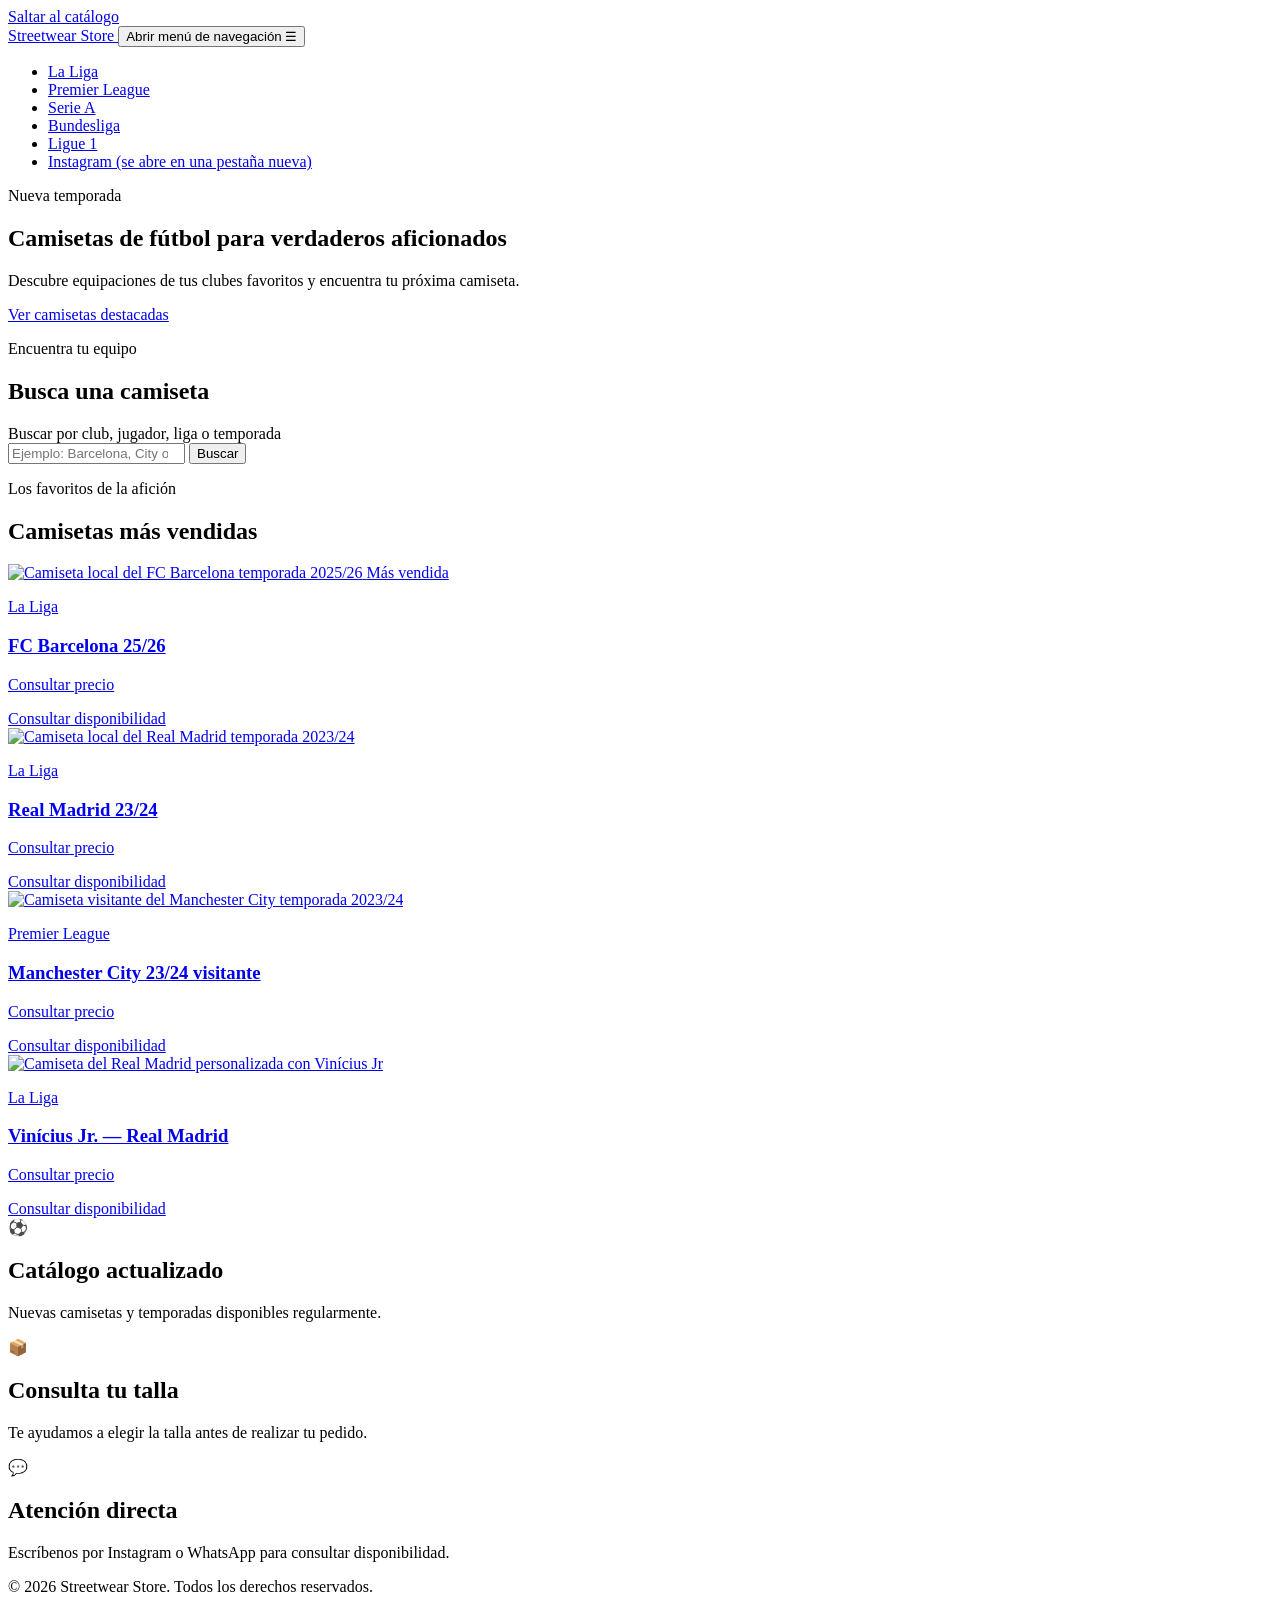
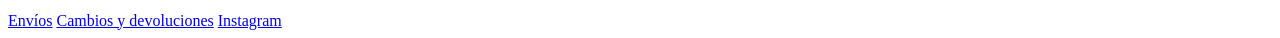
==== index.html @ 3836133b "Update index.html" ====
<!DOCTYPE html>
<html lang="es">
<head>
  <meta charset="UTF-8">
  <meta name="viewport" content="width=device-width, initial-scale=1.0">

  <title>Streetwear Store | Catálogo de camisetas de fútbol</title>
  <meta
    name="description"
    content="Explora camisetas de fútbol de La Liga, Premier League, Serie A, Bundesliga y Ligue 1."
  >

  <link rel="icon" href="favicon.ico" type="image/x-icon">
  <link rel="stylesheet" href="styles.css">
</head>

<body>
  <a class="skip-link" href="#catalogo">Saltar al catálogo</a>

  <header class="site-header">
    <div class="header-content">
      <a class="brand" href="/" aria-label="Streetwear Store, ir al inicio">
        Streetwear Store
      </a>

      <button
        class="menu-toggle"
        type="button"
        aria-expanded="false"
        aria-controls="main-navigation"
      >
        <span class="sr-only">Abrir menú de navegación</span>
        ☰
      </button>

      <nav id="main-navigation" class="main-nav" aria-label="Navegación principal">
        <ul>
          <li><a href="/ligas/laliga.html">La Liga</a></li>
          <li><a href="/ligas/premier.html">Premier League</a></li>
          <li><a href="/ligas/seriea.html">Serie A</a></li>
          <li><a href="/ligas/bundesliga.html">Bundesliga</a></li>
          <li><a href="/ligas/ligue1.html">Ligue 1</a></li>
          <li>
            <a
              href="https://www.instagram.com/streetwear.store01/"
              target="_blank"
              rel="noopener noreferrer"
            >
              Instagram
              <span class="sr-only">(se abre en una pestaña nueva)</span>
            </a>
          </li>
        </ul>
      </nav>
    </div>
  </header>

  <main>
    <section class="hero" aria-labelledby="hero-title">
      <div class="hero-content">
        <p class="eyebrow">Nueva temporada</p>
        <h1 id="hero-title">Camisetas de fútbol para verdaderos aficionados</h1>
        <p>
          Descubre equipaciones de tus clubes favoritos y encuentra tu próxima camiseta.
        </p>
        <a class="button button-primary" href="#catalogo">
          Ver camisetas destacadas
        </a>
      </div>
    </section>

    <section id="busqueda" class="search-section" aria-labelledby="search-title">
      <div class="section-heading">
        <p class="eyebrow">Encuentra tu equipo</p>
        <h2 id="search-title">Busca una camiseta</h2>
      </div>

      <form id="searchForm" class="search-form" role="search">
        <label for="searchBox">Buscar por club, jugador, liga o temporada</label>

        <div class="search-controls">
          <input
            type="search"
            id="searchBox"
            name="q"
            placeholder="Ejemplo: Barcelona, City o Vinícius"
            autocomplete="off"
          >
          <button class="button button-primary" type="submit">Buscar</button>
        </div>
      </form>

      <p id="searchStatus" class="search-status" aria-live="polite"></p>
    </section>

    <section id="catalogo" class="products-section" aria-labelledby="products-title">
      <div class="section-heading">
        <p class="eyebrow">Los favoritos de la afición</p>
        <h2 id="products-title">Camisetas más vendidas</h2>
      </div>

      <div id="productsGrid" class="camisetas-container">
        <article
          class="camiseta"
          data-name="fc barcelona barça 25 26 local laliga"
        >
          <a
            class="product-link"
            href="/camisetas/laliga/barcelona/"
            aria-label="Ver camiseta FC Barcelona 25/26"
          >
            <div class="product-image-wrapper">
              <img
                src="/camisetas/laliga/barcelona/barca.png"
                alt="Camiseta local del FC Barcelona temporada 2025/26"
                width="600"
                height="600"
                loading="eager"
              >
              <span class="badge">Más vendida</span>
            </div>

            <div class="product-info">
              <p class="product-league">La Liga</p>
              <h3>FC Barcelona 25/26</h3>
              <p class="product-price">Consultar precio</p>
            </div>
          </a>

          <a
            class="product-action"
            href="https://wa.me/XXXXXXXXXXX?text=Hola,%20me%20interesa%20la%20camiseta%20del%20FC%20Barcelona%2025%2F26."
            target="_blank"
            rel="noopener noreferrer"
          >
            Consultar disponibilidad
          </a>
        </article>

        <article
          class="camiseta"
          data-name="real madrid rma 23 24 local laliga"
        >
          <a
            class="product-link"
            href="/camisetas/laliga/madrid/"
            aria-label="Ver camiseta Real Madrid 23/24"
          >
            <div class="product-image-wrapper">
              <img
                src="/camisetas/laliga/madrid/rma2324.png"
                alt="Camiseta local del Real Madrid temporada 2023/24"
                width="600"
                height="600"
                loading="lazy"
              >
            </div>

            <div class="product-info">
              <p class="product-league">La Liga</p>
              <h3>Real Madrid 23/24</h3>
              <p class="product-price">Consultar precio</p>
            </div>
          </a>

          <a
            class="product-action"
            href="https://wa.me/XXXXXXXXXXX?text=Hola,%20me%20interesa%20la%20camiseta%20del%20Real%20Madrid%2023%2F24."
            target="_blank"
            rel="noopener noreferrer"
          >
            Consultar disponibilidad
          </a>
        </article>

        <article
          class="camiseta"
          data-name="manchester city man city 23 24 visitante premier league"
        >
          <a
            class="product-link"
            href="/camisetas/premier/city/"
            aria-label="Ver camiseta visitante Manchester City 23/24"
          >
            <div class="product-image-wrapper">
              <img
                src="/camisetas/premier/city/mancity_2024_3.png"
                alt="Camiseta visitante del Manchester City temporada 2023/24"
                width="600"
                height="600"
                loading="lazy"
              >
            </div>

            <div class="product-info">
              <p class="product-league">Premier League</p>
              <h3>Manchester City 23/24 visitante</h3>
              <p class="product-price">Consultar precio</p>
            </div>
          </a>

          <a
            class="product-action"
            href="https://wa.me/XXXXXXXXXXX?text=Hola,%20me%20interesa%20la%20camiseta%20visitante%20del%20Manchester%20City%2023%2F24."
            target="_blank"
            rel="noopener noreferrer"
          >
            Consultar disponibilidad
          </a>
        </article>

        <article
          class="camiseta"
          data-name="vinícius vinicius junior real madrid laliga"
        >
          <a
            class="product-link"
            href="/camisetas/laliga/madrid/vinicius-jr.html"
            aria-label="Ver camiseta Vinícius Jr del Real Madrid"
          >
            <div class="product-image-wrapper">
              <img
                src="/camisetas/laliga/madrid/viniciusr.png"
                alt="Camiseta del Real Madrid personalizada con Vinícius Jr"
                width="600"
                height="600"
                loading="lazy"
              >
            </div>

            <div class="product-info">
              <p class="product-league">La Liga</p>
              <h3>Vinícius Jr. — Real Madrid</h3>
              <p class="product-price">Consultar precio</p>
            </div>
          </a>

          <a
            class="product-action"
            href="https://wa.me/XXXXXXXXXXX?text=Hola,%20me%20interesa%20la%20camiseta%20de%20Vinícius%20Jr.%20del%20Real%20Madrid."
            target="_blank"
            rel="noopener noreferrer"
          >
            Consultar disponibilidad
          </a>
        </article>
      </div>

      <p id="noResults" class="no-results" hidden>
        No encontramos camisetas con esa búsqueda. Prueba con otro equipo, jugador o liga.
      </p>
    </section>

    <section class="benefits" aria-label="Ventajas de comprar en Streetwear Store">
      <div class="benefit">
        <span aria-hidden="true">⚽</span>
        <h2>Catálogo actualizado</h2>
        <p>Nuevas camisetas y temporadas disponibles regularmente.</p>
      </div>

      <div class="benefit">
        <span aria-hidden="true">📦</span>
        <h2>Consulta tu talla</h2>
        <p>Te ayudamos a elegir la talla antes de realizar tu pedido.</p>
      </div>

      <div class="benefit">
        <span aria-hidden="true">💬</span>
        <h2>Atención directa</h2>
        <p>Escríbenos por Instagram o WhatsApp para consultar disponibilidad.</p>
      </div>
    </section>
  </main>

  <footer class="site-footer">
    <p>© <span id="currentYear"></span> Streetwear Store. Todos los derechos reservados.</p>

    <div class="footer-links">
      <a href="/politica-envios.html">Envíos</a>
      <a href="/cambios-devoluciones.html">Cambios y devoluciones</a>
      <a
        href="https://www.instagram.com/streetwear.store01/"
        target="_blank"
        rel="noopener noreferrer"
      >
        Instagram
      </a>
    </div>
  </footer>

  <script>
    const searchForm = document.getElementById("searchForm");
    const searchBox = document.getElementById("searchBox");
    const products = [...document.querySelectorAll(".camiseta")];
    const noResults = document.getElementById("noResults");
    const searchStatus = document.getElementById("searchStatus");
    const menuToggle = document.querySelector(".menu-toggle");
    const mainNav = document.getElementById("main-navigation");

    function normalizarTexto(texto) {
      return texto
        .toLowerCase()
        .normalize("NFD")
        .replace(/[\u0300-\u036f]/g, "")
        .trim();
    }

    function filtrarCamisetas() {
      const filtro = normalizarTexto(searchBox.value);
      let visibles = 0;

      products.forEach((producto) => {
        const nombre = normalizarTexto(producto.dataset.name);
        const coincide = nombre.includes(filtro);

        producto.hidden = !coincide;

        if (coincide) {
          visibles += 1;
        }
      });

      noResults.hidden = visibles !== 0;

      if (!filtro) {
        searchStatus.textContent = "";
      } else {
        searchStatus.textContent =
          visibles === 1
            ? "Se ha encontrado 1 camiseta."
            : `Se han encontrado ${visibles} camisetas.`;
      }
    }

    searchForm.addEventListener("submit", (event) => {
      event.preventDefault();
      filtrarCamisetas();
    });

    searchBox.addEventListener("input", filtrarCamisetas);

    menuToggle.addEventListener("click", () => {
      const isExpanded = menuToggle.getAttribute("aria-expanded") === "true";

      menuToggle.setAttribute("aria-expanded", String(!isExpanded));
      mainNav.classList.toggle("is-open");
    });

    document.getElementById("currentYear").textContent = new Date().getFullYear();
  </script>
</body>
</html>
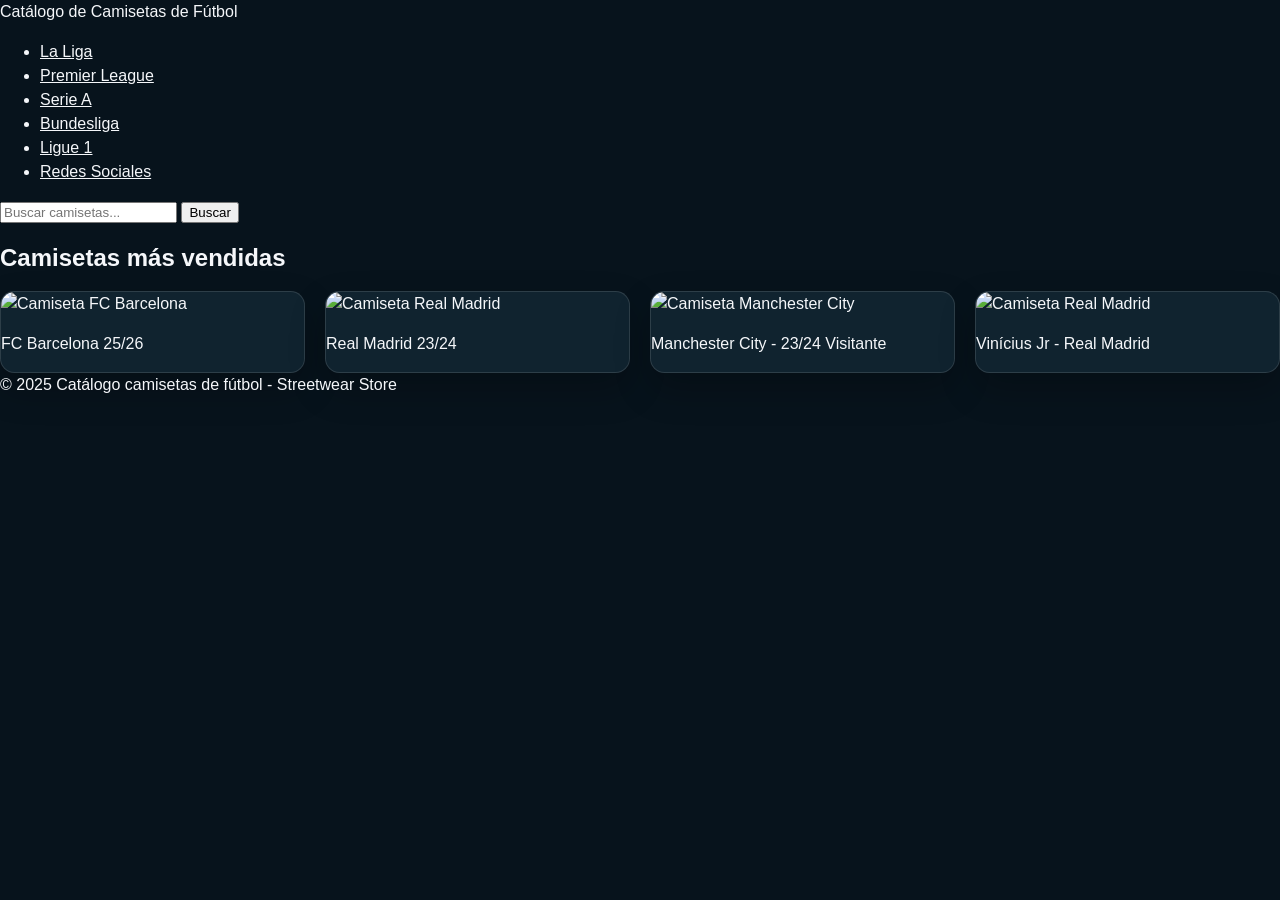
==== commit e59dbd0d: "Update index.html" ====
--- a/index.html
+++ b/index.html
@@ -2,351 +2,85 @@
 <html lang="es">
 <head>
   <meta charset="UTF-8">
-  <meta name="viewport" content="width=device-width, initial-scale=1.0">
+  <title>Catálogo de Camisetas de Fútbol</title>
+  <link rel="icon" href="favicon.ico" type="image/x-icon">
 
-  <title>Streetwear Store | Catálogo de camisetas de fútbol</title>
-  <meta
-    name="description"
-    content="Explora camisetas de fútbol de La Liga, Premier League, Serie A, Bundesliga y Ligue 1."
-  >
-
-  <link rel="icon" href="favicon.ico" type="image/x-icon">
+  <!-- Enlace al CSS externo -->
   <link rel="stylesheet" href="styles.css">
 </head>
 
 <body>
-  <a class="skip-link" href="#catalogo">Saltar al catálogo</a>
+  <header>Catálogo de Camisetas de Fútbol</header>
 
-  <header class="site-header">
-    <div class="header-content">
-      <a class="brand" href="/" aria-label="Streetwear Store, ir al inicio">
-        Streetwear Store
-      </a>
+  <nav>
+    <ul>
+      <li><a href="/ligas/laliga.html">La Liga</a></li>
+      <li><a href="premier.html">Premier League</a></li>
+      <li><a href="seriea.html">Serie A</a></li>
+      <li><a href="bundesliga.html">Bundesliga</a></li>
+      <li><a href="ligue1.html">Ligue 1</a></li>
+      <li><a href="https://www.instagram.com/streetwear.store01/">Redes Sociales</a></li>
+    </ul>
+  </nav>
 
-      <button
-        class="menu-toggle"
-        type="button"
-        aria-expanded="false"
-        aria-controls="main-navigation"
-      >
-        <span class="sr-only">Abrir menú de navegación</span>
-        ☰
-      </button>
+  <section id="busqueda">
+    <input type="text" id="searchBox" placeholder="Buscar camisetas...">
+    <button id="searchBtn" onclick="buscarCamisetas()">Buscar</button>
+  </section>
 
-      <nav id="main-navigation" class="main-nav" aria-label="Navegación principal">
-        <ul>
-          <li><a href="/ligas/laliga.html">La Liga</a></li>
-          <li><a href="/ligas/premier.html">Premier League</a></li>
-          <li><a href="/ligas/seriea.html">Serie A</a></li>
-          <li><a href="/ligas/bundesliga.html">Bundesliga</a></li>
-          <li><a href="/ligas/ligue1.html">Ligue 1</a></li>
-          <li>
-            <a
-              href="https://www.instagram.com/streetwear.store01/"
-              target="_blank"
-              rel="noopener noreferrer"
-            >
-              Instagram
-              <span class="sr-only">(se abre en una pestaña nueva)</span>
-            </a>
-          </li>
-        </ul>
-      </nav>
-    </div>
-  </header>
+  <section id="topCamisetas">
+    <h2>Camisetas más vendidas</h2>
 
-  <main>
-    <section class="hero" aria-labelledby="hero-title">
-      <div class="hero-content">
-        <p class="eyebrow">Nueva temporada</p>
-        <h1 id="hero-title">Camisetas de fútbol para verdaderos aficionados</h1>
-        <p>
-          Descubre equipaciones de tus clubes favoritos y encuentra tu próxima camiseta.
-        </p>
-        <a class="button button-primary" href="#catalogo">
-          Ver camisetas destacadas
-        </a>
-      </div>
-    </section>
-
-    <section id="busqueda" class="search-section" aria-labelledby="search-title">
-      <div class="section-heading">
-        <p class="eyebrow">Encuentra tu equipo</p>
-        <h2 id="search-title">Busca una camiseta</h2>
+    <div class="camisetas-container">
+      <div class="camiseta">
+        <img id="cam1" src="/camisetas/laliga/barcelona/barca.png" alt="Camiseta FC Barcelona">
+        <p>FC Barcelona 25/26</p>
       </div>
 
-      <form id="searchForm" class="search-form" role="search">
-        <label for="searchBox">Buscar por club, jugador, liga o temporada</label>
-
-        <div class="search-controls">
-          <input
-            type="search"
-            id="searchBox"
-            name="q"
-            placeholder="Ejemplo: Barcelona, City o Vinícius"
-            autocomplete="off"
-          >
-          <button class="button button-primary" type="submit">Buscar</button>
-        </div>
-      </form>
-
-      <p id="searchStatus" class="search-status" aria-live="polite"></p>
-    </section>
-
-    <section id="catalogo" class="products-section" aria-labelledby="products-title">
-      <div class="section-heading">
-        <p class="eyebrow">Los favoritos de la afición</p>
-        <h2 id="products-title">Camisetas más vendidas</h2>
+      <div class="camiseta">
+        <img id="cam2" src="/camisetas/laliga/madrid/rma2324.png" alt="Camiseta Real Madrid">
+        <p>Real Madrid 23/24</p>
       </div>
 
-      <div id="productsGrid" class="camisetas-container">
-        <article
-          class="camiseta"
-          data-name="fc barcelona barça 25 26 local laliga"
-        >
-          <a
-            class="product-link"
-            href="/camisetas/laliga/barcelona/"
-            aria-label="Ver camiseta FC Barcelona 25/26"
-          >
-            <div class="product-image-wrapper">
-              <img
-                src="/camisetas/laliga/barcelona/barca.png"
-                alt="Camiseta local del FC Barcelona temporada 2025/26"
-                width="600"
-                height="600"
-                loading="eager"
-              >
-              <span class="badge">Más vendida</span>
-            </div>
-
-            <div class="product-info">
-              <p class="product-league">La Liga</p>
-              <h3>FC Barcelona 25/26</h3>
-              <p class="product-price">Consultar precio</p>
-            </div>
-          </a>
-
-          <a
-            class="product-action"
-            href="https://wa.me/XXXXXXXXXXX?text=Hola,%20me%20interesa%20la%20camiseta%20del%20FC%20Barcelona%2025%2F26."
-            target="_blank"
-            rel="noopener noreferrer"
-          >
-            Consultar disponibilidad
-          </a>
-        </article>
-
-        <article
-          class="camiseta"
-          data-name="real madrid rma 23 24 local laliga"
-        >
-          <a
-            class="product-link"
-            href="/camisetas/laliga/madrid/"
-            aria-label="Ver camiseta Real Madrid 23/24"
-          >
-            <div class="product-image-wrapper">
-              <img
-                src="/camisetas/laliga/madrid/rma2324.png"
-                alt="Camiseta local del Real Madrid temporada 2023/24"
-                width="600"
-                height="600"
-                loading="lazy"
-              >
-            </div>
-
-            <div class="product-info">
-              <p class="product-league">La Liga</p>
-              <h3>Real Madrid 23/24</h3>
-              <p class="product-price">Consultar precio</p>
-            </div>
-          </a>
-
-          <a
-            class="product-action"
-            href="https://wa.me/XXXXXXXXXXX?text=Hola,%20me%20interesa%20la%20camiseta%20del%20Real%20Madrid%2023%2F24."
-            target="_blank"
-            rel="noopener noreferrer"
-          >
-            Consultar disponibilidad
-          </a>
-        </article>
-
-        <article
-          class="camiseta"
-          data-name="manchester city man city 23 24 visitante premier league"
-        >
-          <a
-            class="product-link"
-            href="/camisetas/premier/city/"
-            aria-label="Ver camiseta visitante Manchester City 23/24"
-          >
-            <div class="product-image-wrapper">
-              <img
-                src="/camisetas/premier/city/mancity_2024_3.png"
-                alt="Camiseta visitante del Manchester City temporada 2023/24"
-                width="600"
-                height="600"
-                loading="lazy"
-              >
-            </div>
-
-            <div class="product-info">
-              <p class="product-league">Premier League</p>
-              <h3>Manchester City 23/24 visitante</h3>
-              <p class="product-price">Consultar precio</p>
-            </div>
-          </a>
-
-          <a
-            class="product-action"
-            href="https://wa.me/XXXXXXXXXXX?text=Hola,%20me%20interesa%20la%20camiseta%20visitante%20del%20Manchester%20City%2023%2F24."
-            target="_blank"
-            rel="noopener noreferrer"
-          >
-            Consultar disponibilidad
-          </a>
-        </article>
-
-        <article
-          class="camiseta"
-          data-name="vinícius vinicius junior real madrid laliga"
-        >
-          <a
-            class="product-link"
-            href="/camisetas/laliga/madrid/vinicius-jr.html"
-            aria-label="Ver camiseta Vinícius Jr del Real Madrid"
-          >
-            <div class="product-image-wrapper">
-              <img
-                src="/camisetas/laliga/madrid/viniciusr.png"
-                alt="Camiseta del Real Madrid personalizada con Vinícius Jr"
-                width="600"
-                height="600"
-                loading="lazy"
-              >
-            </div>
-
-            <div class="product-info">
-              <p class="product-league">La Liga</p>
-              <h3>Vinícius Jr. — Real Madrid</h3>
-              <p class="product-price">Consultar precio</p>
-            </div>
-          </a>
-
-          <a
-            class="product-action"
-            href="https://wa.me/XXXXXXXXXXX?text=Hola,%20me%20interesa%20la%20camiseta%20de%20Vinícius%20Jr.%20del%20Real%20Madrid."
-            target="_blank"
-            rel="noopener noreferrer"
-          >
-            Consultar disponibilidad
-          </a>
-        </article>
+      <div class="camiseta">
+        <img id="cam3" src="/camisetas/premier/city/mancity_2024_3.png" alt="Camiseta Manchester City">
+        <p>Manchester City - 23/24 Visitante</p>
       </div>
 
-      <p id="noResults" class="no-results" hidden>
-        No encontramos camisetas con esa búsqueda. Prueba con otro equipo, jugador o liga.
-      </p>
-    </section>
+      <div class="camiseta">
+        <img id="cam4" src="camiseta4.jpg" alt="Camiseta Real Madrid">
+        <p>Vinícius Jr - Real Madrid</p>
+      </div>
+    </div>
+  </section>
 
-    <section class="benefits" aria-label="Ventajas de comprar en Streetwear Store">
-      <div class="benefit">
-        <span aria-hidden="true">⚽</span>
-        <h2>Catálogo actualizado</h2>
-        <p>Nuevas camisetas y temporadas disponibles regularmente.</p>
-      </div>
-
-      <div class="benefit">
-        <span aria-hidden="true">📦</span>
-        <h2>Consulta tu talla</h2>
-        <p>Te ayudamos a elegir la talla antes de realizar tu pedido.</p>
-      </div>
-
-      <div class="benefit">
-        <span aria-hidden="true">💬</span>
-        <h2>Atención directa</h2>
-        <p>Escríbenos por Instagram o WhatsApp para consultar disponibilidad.</p>
-      </div>
-    </section>
-  </main>
-
-  <footer class="site-footer">
-    <p>© <span id="currentYear"></span> Streetwear Store. Todos los derechos reservados.</p>
-
-    <div class="footer-links">
-      <a href="/politica-envios.html">Envíos</a>
-      <a href="/cambios-devoluciones.html">Cambios y devoluciones</a>
-      <a
-        href="https://www.instagram.com/streetwear.store01/"
-        target="_blank"
-        rel="noopener noreferrer"
-      >
-        Instagram
-      </a>
-    </div>
-  </footer>
+  <footer>© 2025 Catálogo camisetas de fútbol - Streetwear Store</footer>
 
   <script>
-    const searchForm = document.getElementById("searchForm");
-    const searchBox = document.getElementById("searchBox");
-    const products = [...document.querySelectorAll(".camiseta")];
-    const noResults = document.getElementById("noResults");
-    const searchStatus = document.getElementById("searchStatus");
-    const menuToggle = document.querySelector(".menu-toggle");
-    const mainNav = document.getElementById("main-navigation");
+    function buscarCamisetas() {
+      let filtro = document.getElementById('searchBox').value.toLowerCase();
+      let camisetas = document.querySelectorAll('.camiseta');
 
-    function normalizarTexto(texto) {
-      return texto
-        .toLowerCase()
-        .normalize("NFD")
-        .replace(/[\u0300-\u036f]/g, "")
-        .trim();
+      camisetas.forEach(function(c) {
+        let nombre = c.querySelector('p').innerText.toLowerCase();
+
+        if (nombre.includes(filtro)) {
+          c.style.display = 'inline-block';
+        } else {
+          c.style.display = 'none';
+        }
+      });
     }
 
-    function filtrarCamisetas() {
-      const filtro = normalizarTexto(searchBox.value);
-      let visibles = 0;
-
-      products.forEach((producto) => {
-        const nombre = normalizarTexto(producto.dataset.name);
-        const coincide = nombre.includes(filtro);
-
-        producto.hidden = !coincide;
-
-        if (coincide) {
-          visibles += 1;
-        }
+    document.querySelectorAll('.camiseta img').forEach(function(img) {
+      img.addEventListener('mouseover', function() {
+        img.style.filter = 'drop-shadow(0 0 20px #00e6e6)';
       });
 
-      noResults.hidden = visibles !== 0;
-
-      if (!filtro) {
-        searchStatus.textContent = "";
-      } else {
-        searchStatus.textContent =
-          visibles === 1
-            ? "Se ha encontrado 1 camiseta."
-            : `Se han encontrado ${visibles} camisetas.`;
-      }
-    }
-
-    searchForm.addEventListener("submit", (event) => {
-      event.preventDefault();
-      filtrarCamisetas();
+      img.addEventListener('mouseout', function() {
+        img.style.filter = 'none';
+      });
     });
-
-    searchBox.addEventListener("input", filtrarCamisetas);
-
-    menuToggle.addEventListener("click", () => {
-      const isExpanded = menuToggle.getAttribute("aria-expanded") === "true";
-
-      menuToggle.setAttribute("aria-expanded", String(!isExpanded));
-      mainNav.classList.toggle("is-open");
-    });
-
-    document.getElementById("currentYear").textContent = new Date().getFullYear();
   </script>
 </body>
 </html>
--- a/styles.css
+++ b/styles.css
@@ -0,0 +1,424 @@
+:root {
+  --background: #07131c;
+  --surface: #10232f;
+  --surface-light: #163242;
+  --text: #f5f7fa;
+  --muted: #b8c5cc;
+  --primary: #00d4d4;
+  --primary-dark: #00a8a8;
+  --border: rgba(255, 255, 255, 0.12);
+  --shadow: 0 16px 36px rgba(0, 0, 0, 0.24);
+}
+
+* {
+  box-sizing: border-box;
+}
+
+html {
+  scroll-behavior: smooth;
+}
+
+body {
+  margin: 0;
+  background: var(--background);
+  color: var(--text);
+  font-family: Arial, Helvetica, sans-serif;
+  line-height: 1.5;
+}
+
+a {
+  color: inherit;
+}
+
+img {
+  display: block;
+  max-width: 100%;
+}
+
+.skip-link,
+.sr-only {
+  position: absolute;
+}
+
+.skip-link {
+  top: -50px;
+  left: 1rem;
+  z-index: 10;
+  padding: 0.75rem 1rem;
+  color: #00191c;
+  background: var(--primary);
+  border-radius: 0.5rem;
+}
+
+.skip-link:focus {
+  top: 1rem;
+}
+
+.sr-only {
+  width: 1px;
+  height: 1px;
+  overflow: hidden;
+  clip: rect(0, 0, 0, 0);
+  white-space: nowrap;
+}
+
+.site-header {
+  position: sticky;
+  top: 0;
+  z-index: 20;
+  background: rgba(7, 19, 28, 0.94);
+  border-bottom: 1px solid var(--border);
+  backdrop-filter: blur(12px);
+}
+
+.header-content,
+.hero-content,
+.search-section,
+.products-section,
+.benefits,
+.site-footer {
+  width: min(1120px, calc(100% - 2rem));
+  margin-inline: auto;
+}
+
+.header-content {
+  display: flex;
+  align-items: center;
+  justify-content: space-between;
+  min-height: 4.5rem;
+  gap: 1rem;
+}
+
+.brand {
+  color: var(--primary);
+  font-size: 1.2rem;
+  font-weight: 800;
+  text-decoration: none;
+}
+
+.main-nav ul {
+  display: flex;
+  gap: 1rem;
+  padding: 0;
+  margin: 0;
+  list-style: none;
+}
+
+.main-nav a {
+  color: var(--muted);
+  font-size: 0.95rem;
+  font-weight: 700;
+  text-decoration: none;
+}
+
+.main-nav a:hover,
+.main-nav a:focus-visible {
+  color: var(--primary);
+}
+
+.menu-toggle {
+  display: none;
+  padding: 0.5rem 0.7rem;
+  color: var(--text);
+  background: transparent;
+  border: 1px solid var(--border);
+  border-radius: 0.5rem;
+  cursor: pointer;
+}
+
+.hero {
+  padding: 7rem 0;
+  background:
+    linear-gradient(90deg, rgba(7, 19, 28, 0.94), rgba(7, 19, 28, 0.46)),
+    url("/camisetas/laliga/barcelona/barca.png") center / cover;
+}
+
+.hero-content {
+  max-width: 650px;
+}
+
+.eyebrow {
+  margin: 0 0 0.5rem;
+  color: var(--primary);
+  font-size: 0.85rem;
+  font-weight: 800;
+  letter-spacing: 0.08em;
+  text-transform: uppercase;
+}
+
+h1,
+h2,
+h3 {
+  line-height: 1.15;
+}
+
+h1 {
+  max-width: 680px;
+  margin: 0;
+  font-size: clamp(2.2rem, 6vw, 4.6rem);
+}
+
+.hero p:not(.eyebrow) {
+  max-width: 560px;
+  color: var(--muted);
+  font-size: 1.1rem;
+}
+
+.button,
+.product-action {
+  display: inline-flex;
+  align-items: center;
+  justify-content: center;
+  min-height: 2.8rem;
+  padding: 0.75rem 1rem;
+  font-weight: 800;
+  text-decoration: none;
+  border-radius: 0.6rem;
+  transition: transform 0.2s ease, background 0.2s ease;
+}
+
+.button:hover,
+.product-action:hover {
+  transform: translateY(-2px);
+}
+
+.button-primary,
+.product-action {
+  color: #00292c;
+  background: var(--primary);
+  border: 0;
+  cursor: pointer;
+}
+
+.button-primary:hover,
+.product-action:hover {
+  background: var(--primary-dark);
+}
+
+.search-section,
+.products-section {
+  padding-block: 4.5rem;
+}
+
+.section-heading {
+  margin-bottom: 1.5rem;
+}
+
+.section-heading h2 {
+  margin: 0;
+  font-size: clamp(1.8rem, 4vw, 2.6rem);
+}
+
+.search-form label {
+  display: block;
+  margin-bottom: 0.5rem;
+  font-weight: 700;
+}
+
+.search-controls {
+  display: flex;
+  gap: 0.75rem;
+}
+
+.search-controls input {
+  flex: 1;
+  min-width: 0;
+  min-height: 2.8rem;
+  padding: 0.75rem 1rem;
+  color: var(--text);
+  background: var(--surface);
+  border: 1px solid var(--border);
+  border-radius: 0.6rem;
+}
+
+.search-controls input:focus {
+  outline: 3px solid rgba(0, 212, 212, 0.32);
+  border-color: var(--primary);
+}
+
+.search-status,
+.no-results {
+  color: var(--muted);
+}
+
+.camisetas-container {
+  display: grid;
+  grid-template-columns: repeat(4, minmax(0, 1fr));
+  gap: 1.25rem;
+}
+
+.camiseta {
+  display: flex;
+  flex-direction: column;
+  overflow: hidden;
+  background: var(--surface);
+  border: 1px solid var(--border);
+  border-radius: 0.9rem;
+  box-shadow: var(--shadow);
+  transition: transform 0.2s ease, border-color 0.2s ease;
+}
+
+.camiseta:hover {
+  transform: translateY(-6px);
+  border-color: rgba(0, 212, 212, 0.65);
+}
+
+.product-link {
+  flex: 1;
+  color: inherit;
+  text-decoration: none;
+}
+
+.product-image-wrapper {
+  position: relative;
+  aspect-ratio: 1 / 1;
+  overflow: hidden;
+  background: #fff;
+}
+
+.product-image-wrapper img {
+  width: 100%;
+  height: 100%;
+  object-fit: contain;
+  transition: transform 0.25s ease;
+}
+
+.camiseta:hover img {
+  transform: scale(1.05);
+}
+
+.badge {
+  position: absolute;
+  top: 0.75rem;
+  left: 0.75rem;
+  padding: 0.3rem 0.55rem;
+  color: #00292c;
+  background: var(--primary);
+  border-radius: 999px;
+  font-size: 0.72rem;
+  font-weight: 800;
+}
+
+.product-info {
+  padding: 1rem;
+}
+
+.product-league,
+.product-price {
+  margin: 0;
+  color: var(--muted);
+  font-size: 0.88rem;
+}
+
+.product-info h3 {
+  margin: 0.35rem 0 0.7rem;
+  font-size: 1.05rem;
+}
+
+.product-action {
+  margin: 0 1rem 1rem;
+  text-align: center;
+}
+
+.benefits {
+  display: grid;
+  grid-template-columns: repeat(3, 1fr);
+  gap: 1rem;
+  padding-bottom: 4.5rem;
+}
+
+.benefit {
+  padding: 1.5rem;
+  background: var(--surface);
+  border: 1px solid var(--border);
+  border-radius: 0.9rem;
+}
+
+.benefit span {
+  font-size: 1.7rem;
+}
+
+.benefit h2 {
+  margin-bottom: 0.5rem;
+  font-size: 1.15rem;
+}
+
+.benefit p {
+  margin: 0;
+  color: var(--muted);
+}
+
+.site-footer {
+  display: flex;
+  justify-content: space-between;
+  gap: 1rem;
+  padding-block: 2rem;
+  color: var(--muted);
+  border-top: 1px solid var(--border);
+}
+
+.site-footer p {
+  margin: 0;
+}
+
+.footer-links {
+  display: flex;
+  flex-wrap: wrap;
+  gap: 1rem;
+}
+
+.footer-links a {
+  color: var(--muted);
+}
+
+@media (max-width: 820px) {
+  .menu-toggle {
+    display: block;
+  }
+
+  .main-nav {
+    display: none;
+    position: absolute;
+    top: 4.5rem;
+    right: 1rem;
+    left: 1rem;
+    padding: 1rem;
+    background: var(--surface);
+    border: 1px solid var(--border);
+    border-radius: 0.75rem;
+  }
+
+  .main-nav.is-open {
+    display: block;
+  }
+
+  .main-nav ul {
+    flex-direction: column;
+  }
+
+  .camisetas-container {
+    grid-template-columns: repeat(2, minmax(0, 1fr));
+  }
+
+  .benefits {
+    grid-template-columns: 1fr;
+  }
+}
+
+@media (max-width: 540px) {
+  .hero {
+    padding-block: 5rem;
+  }
+
+  .search-controls {
+    flex-direction: column;
+  }
+
+  .camisetas-container {
+    grid-template-columns: 1fr;
+  }
+
+  .site-footer {
+    flex-direction: column;
+  }
+}
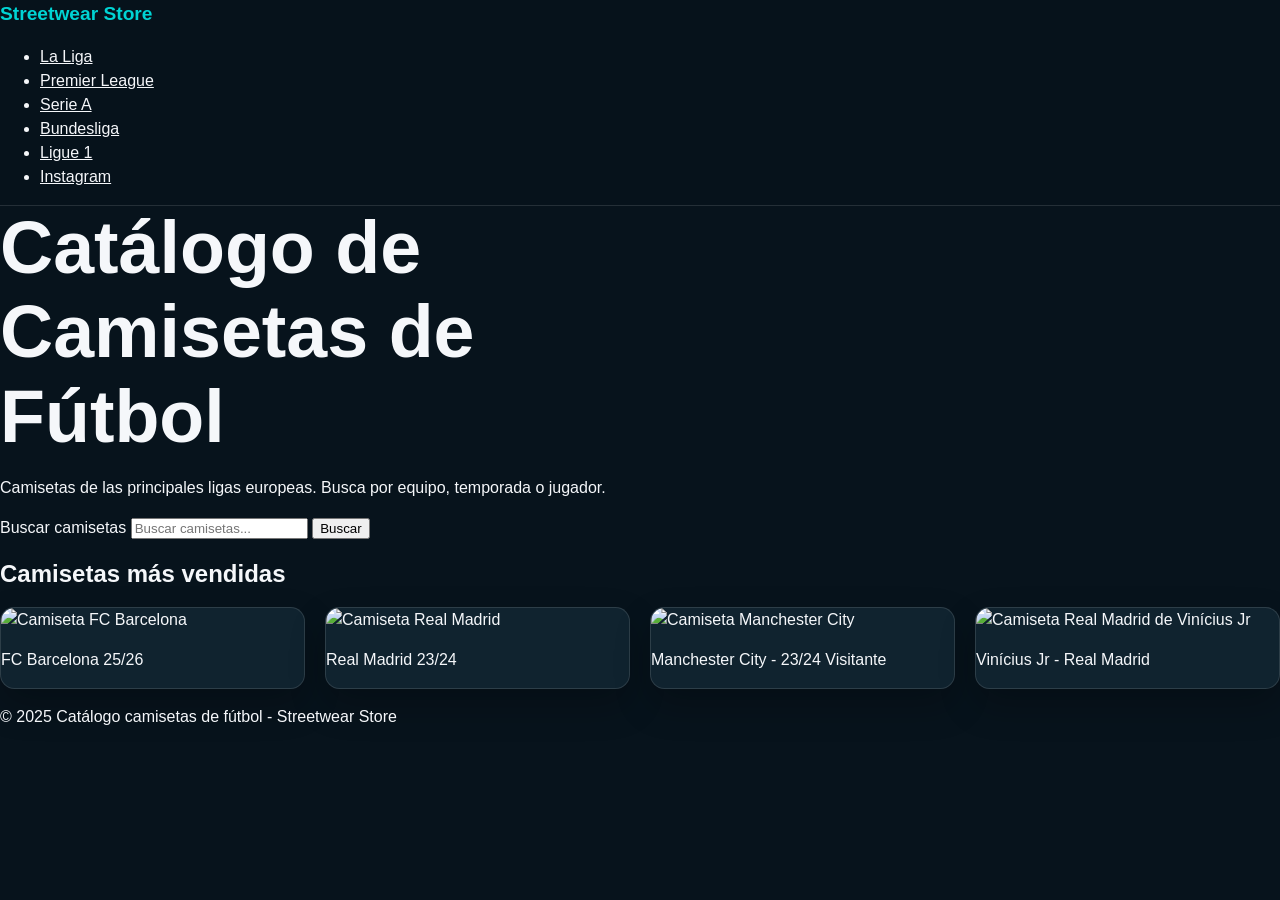
==== commit 22defe40: "Update index.html" ====
--- a/index.html
+++ b/index.html
@@ -2,84 +2,113 @@
 <html lang="es">
 <head>
   <meta charset="UTF-8">
+  <meta name="viewport" content="width=device-width, initial-scale=1">
   <title>Catálogo de Camisetas de Fútbol</title>
   <link rel="icon" href="favicon.ico" type="image/x-icon">
 
-  <!-- Enlace al CSS externo -->
+  <link rel="preconnect" href="https://fonts.googleapis.com">
+  <link rel="preconnect" href="https://fonts.gstatic.com" crossorigin>
+  <link href="https://fonts.googleapis.com/css2?family=Barlow:wght@400;500&family=Barlow+Condensed:wght@600;700&display=swap" rel="stylesheet">
+
   <link rel="stylesheet" href="styles.css">
 </head>
 
 <body>
-  <header>Catálogo de Camisetas de Fútbol</header>
+  <header class="site-header">
+    <div class="header-inner">
+      <a class="brand" href="index.html">Streetwear Store</a>
 
-  <nav>
-    <ul>
-      <li><a href="/ligas/laliga.html">La Liga</a></li>
-      <li><a href="premier.html">Premier League</a></li>
-      <li><a href="seriea.html">Serie A</a></li>
-      <li><a href="bundesliga.html">Bundesliga</a></li>
-      <li><a href="ligue1.html">Ligue 1</a></li>
-      <li><a href="https://www.instagram.com/streetwear.store01/">Redes Sociales</a></li>
-    </ul>
-  </nav>
+      <nav aria-label="Ligas">
+        <ul>
+          <li><a href="/ligas/laliga.html">La Liga</a></li>
+          <li><a href="premier.html">Premier League</a></li>
+          <li><a href="seriea.html">Serie A</a></li>
+          <li><a href="bundesliga.html">Bundesliga</a></li>
+          <li><a href="ligue1.html">Ligue 1</a></li>
+          <li><a href="https://www.instagram.com/streetwear.store01/" target="_blank" rel="noopener">Instagram</a></li>
+        </ul>
+      </nav>
+    </div>
+  </header>
 
-  <section id="busqueda">
-    <input type="text" id="searchBox" placeholder="Buscar camisetas...">
-    <button id="searchBtn" onclick="buscarCamisetas()">Buscar</button>
-  </section>
+  <main>
+    <section class="intro">
+      <h1>Catálogo de Camisetas de Fútbol</h1>
+      <p>Camisetas de las principales ligas europeas. Busca por equipo, temporada o jugador.</p>
 
-  <section id="topCamisetas">
-    <h2>Camisetas más vendidas</h2>
+      <form id="busqueda" role="search">
+        <label for="searchBox" class="visually-hidden">Buscar camisetas</label>
+        <input type="search" id="searchBox" placeholder="Buscar camisetas..." autocomplete="off">
+        <button type="submit">Buscar</button>
+      </form>
+    </section>
 
-    <div class="camisetas-container">
-      <div class="camiseta">
-        <img id="cam1" src="/camisetas/laliga/barcelona/barca.png" alt="Camiseta FC Barcelona">
-        <p>FC Barcelona 25/26</p>
+    <section id="topCamisetas">
+      <h2>Camisetas más vendidas</h2>
+
+      <div class="camisetas-container">
+        <article class="camiseta">
+          <div class="camiseta-img">
+            <img src="/camisetas/laliga/barcelona/barca.png" alt="Camiseta FC Barcelona" loading="lazy">
+          </div>
+          <p>FC Barcelona 25/26</p>
+        </article>
+
+        <article class="camiseta">
+          <div class="camiseta-img">
+            <img src="/camisetas/laliga/madrid/rma2324.png" alt="Camiseta Real Madrid" loading="lazy">
+          </div>
+          <p>Real Madrid 23/24</p>
+        </article>
+
+        <article class="camiseta">
+          <div class="camiseta-img">
+            <img src="/camisetas/premier/city/mancity_2024_3.png" alt="Camiseta Manchester City" loading="lazy">
+          </div>
+          <p>Manchester City - 23/24 Visitante</p>
+        </article>
+
+        <article class="camiseta">
+          <div class="camiseta-img">
+            <img src="camiseta4.jpg" alt="Camiseta Real Madrid de Vinícius Jr" loading="lazy">
+          </div>
+          <p>Vinícius Jr - Real Madrid</p>
+        </article>
       </div>
 
-      <div class="camiseta">
-        <img id="cam2" src="/camisetas/laliga/madrid/rma2324.png" alt="Camiseta Real Madrid">
-        <p>Real Madrid 23/24</p>
-      </div>
+      <p id="sinResultados" class="sin-resultados" hidden>
+        No hay camisetas que coincidan con tu búsqueda. Prueba con el nombre de otro equipo.
+      </p>
+    </section>
+  </main>
 
-      <div class="camiseta">
-        <img id="cam3" src="/camisetas/premier/city/mancity_2024_3.png" alt="Camiseta Manchester City">
-        <p>Manchester City - 23/24 Visitante</p>
-      </div>
-
-      <div class="camiseta">
-        <img id="cam4" src="camiseta4.jpg" alt="Camiseta Real Madrid">
-        <p>Vinícius Jr - Real Madrid</p>
-      </div>
-    </div>
-  </section>
-
-  <footer>© 2025 Catálogo camisetas de fútbol - Streetwear Store</footer>
+  <footer>
+    <p>&copy; 2025 Catálogo camisetas de fútbol - Streetwear Store</p>
+  </footer>
 
   <script>
+    const searchBox = document.getElementById('searchBox');
+    const camisetas = document.querySelectorAll('.camiseta');
+    const sinResultados = document.getElementById('sinResultados');
+
     function buscarCamisetas() {
-      let filtro = document.getElementById('searchBox').value.toLowerCase();
-      let camisetas = document.querySelectorAll('.camiseta');
+      const filtro = searchBox.value.trim().toLowerCase();
+      let visibles = 0;
 
-      camisetas.forEach(function(c) {
-        let nombre = c.querySelector('p').innerText.toLowerCase();
+      camisetas.forEach(function (c) {
+        const nombre = c.querySelector('p').textContent.toLowerCase();
+        const coincide = nombre.includes(filtro);
+        c.hidden = !coincide;
+        if (coincide) visibles++;
+      });
 
-        if (nombre.includes(filtro)) {
-          c.style.display = 'inline-block';
-        } else {
-          c.style.display = 'none';
-        }
-      });
+      sinResultados.hidden = visibles > 0;
     }
 
-    document.querySelectorAll('.camiseta img').forEach(function(img) {
-      img.addEventListener('mouseover', function() {
-        img.style.filter = 'drop-shadow(0 0 20px #00e6e6)';
-      });
-
-      img.addEventListener('mouseout', function() {
-        img.style.filter = 'none';
-      });
+    searchBox.addEventListener('input', buscarCamisetas);
+    document.getElementById('busqueda').addEventListener('submit', function (e) {
+      e.preventDefault();
+      buscarCamisetas();
     });
   </script>
 </body>
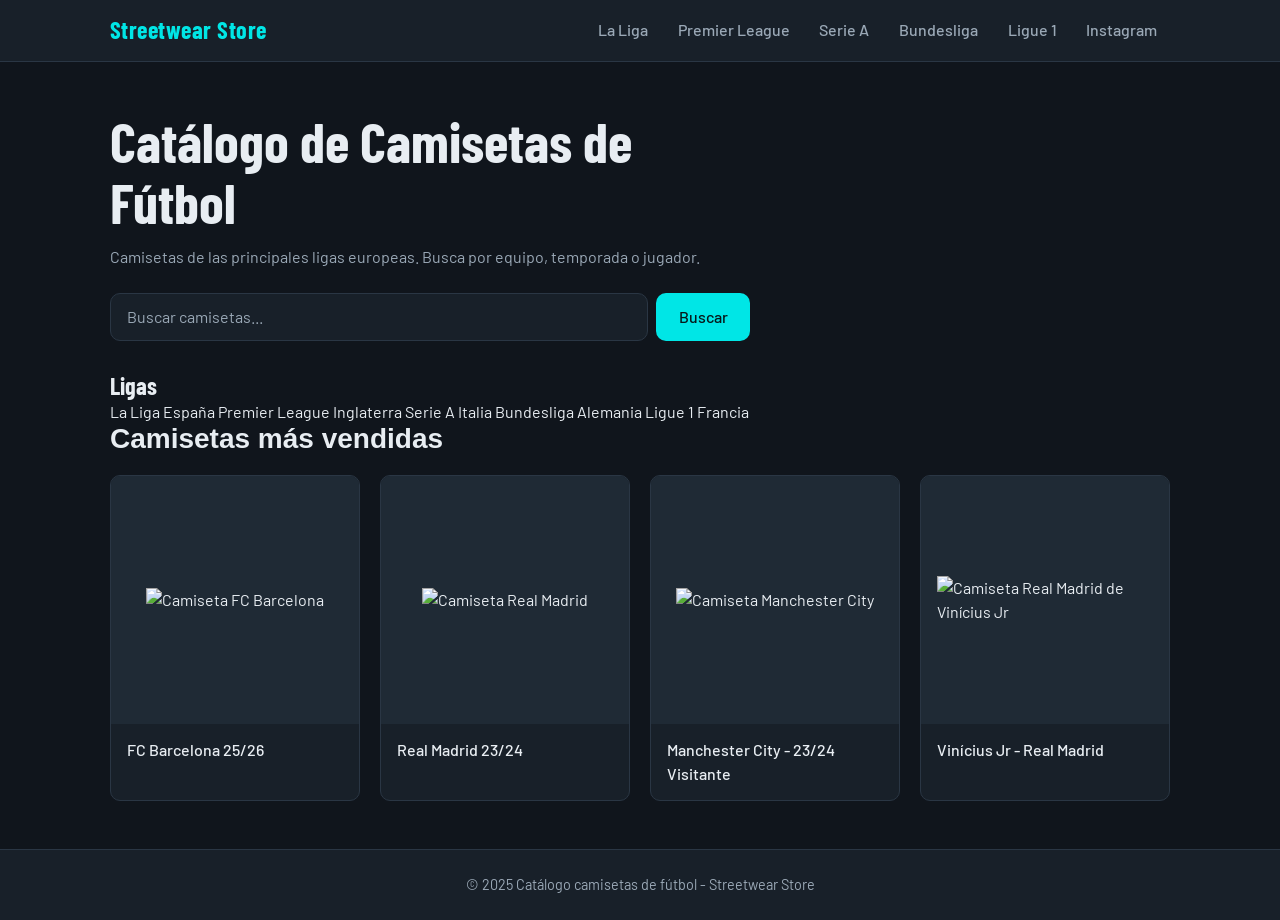
==== commit 2b409aa1: "Update index.html" ====
--- a/index.html
+++ b/index.html
@@ -20,11 +20,11 @@
 
       <nav aria-label="Ligas">
         <ul>
-          <li><a href="/ligas/laliga.html">La Liga</a></li>
-          <li><a href="premier.html">Premier League</a></li>
-          <li><a href="seriea.html">Serie A</a></li>
-          <li><a href="bundesliga.html">Bundesliga</a></li>
-          <li><a href="ligue1.html">Ligue 1</a></li>
+          <li><a href="liga.html?liga=laliga">La Liga</a></li>
+          <li><a href="liga.html?liga=premier">Premier League</a></li>
+          <li><a href="liga.html?liga=seriea">Serie A</a></li>
+          <li><a href="liga.html?liga=bundesliga">Bundesliga</a></li>
+          <li><a href="liga.html?liga=ligue1">Ligue 1</a></li>
           <li><a href="https://www.instagram.com/streetwear.store01/" target="_blank" rel="noopener">Instagram</a></li>
         </ul>
       </nav>
@@ -43,34 +43,61 @@
       </form>
     </section>
 
+    <section id="ligas">
+      <h2>Ligas</h2>
+
+      <div class="ligas-grid">
+        <a class="liga-card" href="liga.html?liga=laliga">
+          <span class="liga-nombre">La Liga</span>
+          <span class="liga-detalle">España</span>
+        </a>
+        <a class="liga-card" href="liga.html?liga=premier">
+          <span class="liga-nombre">Premier League</span>
+          <span class="liga-detalle">Inglaterra</span>
+        </a>
+        <a class="liga-card" href="liga.html?liga=seriea">
+          <span class="liga-nombre">Serie A</span>
+          <span class="liga-detalle">Italia</span>
+        </a>
+        <a class="liga-card" href="liga.html?liga=bundesliga">
+          <span class="liga-nombre">Bundesliga</span>
+          <span class="liga-detalle">Alemania</span>
+        </a>
+        <a class="liga-card" href="liga.html?liga=ligue1">
+          <span class="liga-nombre">Ligue 1</span>
+          <span class="liga-detalle">Francia</span>
+        </a>
+      </div>
+    </section>
+
     <section id="topCamisetas">
       <h2>Camisetas más vendidas</h2>
 
       <div class="camisetas-container">
         <article class="camiseta">
           <div class="camiseta-img">
-            <img src="/camisetas/laliga/barcelona/barca.png" alt="Camiseta FC Barcelona" loading="lazy">
+            <img src="camisetas/laliga/barcelona/barca.png" alt="Camiseta FC Barcelona" loading="lazy">
           </div>
           <p>FC Barcelona 25/26</p>
         </article>
 
         <article class="camiseta">
           <div class="camiseta-img">
-            <img src="/camisetas/laliga/madrid/rma2324.png" alt="Camiseta Real Madrid" loading="lazy">
+            <img src="camisetas/laliga/madrid/rma2324.png" alt="Camiseta Real Madrid" loading="lazy">
           </div>
           <p>Real Madrid 23/24</p>
         </article>
 
         <article class="camiseta">
           <div class="camiseta-img">
-            <img src="/camisetas/premier/city/mancity_2024_3.png" alt="Camiseta Manchester City" loading="lazy">
+            <img src="camisetas/premier/city/mancity_2024_3.png" alt="Camiseta Manchester City" loading="lazy">
           </div>
           <p>Manchester City - 23/24 Visitante</p>
         </article>
 
         <article class="camiseta">
           <div class="camiseta-img">
-            <img src="camiseta4.jpg" alt="Camiseta Real Madrid de Vinícius Jr" loading="lazy">
+            <img src="camisetas/camiseta4.jpg" alt="Camiseta Real Madrid de Vinícius Jr" loading="lazy">
           </div>
           <p>Vinícius Jr - Real Madrid</p>
         </article>
--- a/styles.css
+++ b/styles.css
@@ -1,424 +1,274 @@
 :root {
-  --background: #07131c;
-  --surface: #10232f;
-  --surface-light: #163242;
-  --text: #f5f7fa;
-  --muted: #b8c5cc;
-  --primary: #00d4d4;
-  --primary-dark: #00a8a8;
-  --border: rgba(255, 255, 255, 0.12);
-  --shadow: 0 16px 36px rgba(0, 0, 0, 0.24);
-}
-
-* {
+  --fondo: #10151c;
+  --superficie: #182029;
+  --superficie-2: #1f2a35;
+  --borde: #2a3644;
+  --texto: #e8edf2;
+  --texto-suave: #9aa8b6;
+  --acento: #00e6e6;
+  --acento-oscuro: #00b8b8;
+  --radio: 10px;
+  --fuente-titulo: "Barlow Condensed", "Arial Narrow", sans-serif;
+  --fuente-texto: "Barlow", "Segoe UI", Arial, sans-serif;
+}
+
+*,
+*::before,
+*::after {
   box-sizing: border-box;
 }
 
-html {
-  scroll-behavior: smooth;
-}
-
 body {
   margin: 0;
-  background: var(--background);
-  color: var(--text);
-  font-family: Arial, Helvetica, sans-serif;
+  min-height: 100vh;
+  display: flex;
+  flex-direction: column;
+  background: var(--fondo);
+  color: var(--texto);
+  font-family: var(--fuente-texto);
+  font-size: 1rem;
   line-height: 1.5;
 }
 
 a {
   color: inherit;
-}
-
-img {
-  display: block;
-  max-width: 100%;
-}
-
-.skip-link,
-.sr-only {
+  text-decoration: none;
+}
+
+:focus-visible {
+  outline: 2px solid var(--acento);
+  outline-offset: 2px;
+}
+
+.visually-hidden {
   position: absolute;
-}
-
-.skip-link {
-  top: -50px;
-  left: 1rem;
-  z-index: 10;
-  padding: 0.75rem 1rem;
-  color: #00191c;
-  background: var(--primary);
-  border-radius: 0.5rem;
-}
-
-.skip-link:focus {
-  top: 1rem;
-}
-
-.sr-only {
   width: 1px;
   height: 1px;
   overflow: hidden;
-  clip: rect(0, 0, 0, 0);
+  clip: rect(0 0 0 0);
   white-space: nowrap;
 }
 
+/* Cabecera y navegación */
 .site-header {
   position: sticky;
   top: 0;
-  z-index: 20;
-  background: rgba(7, 19, 28, 0.94);
-  border-bottom: 1px solid var(--border);
-  backdrop-filter: blur(12px);
-}
-
-.header-content,
-.hero-content,
-.search-section,
-.products-section,
-.benefits,
-.site-footer {
-  width: min(1120px, calc(100% - 2rem));
-  margin-inline: auto;
-}
-
-.header-content {
-  display: flex;
+  z-index: 10;
+  background: var(--superficie);
+  border-bottom: 1px solid var(--borde);
+}
+
+.header-inner {
+  max-width: 1100px;
+  margin: 0 auto;
+  padding: 0.75rem 1.25rem;
+  display: flex;
+  flex-wrap: wrap;
   align-items: center;
   justify-content: space-between;
-  min-height: 4.5rem;
-  gap: 1rem;
+  gap: 0.5rem 2rem;
 }
 
 .brand {
-  color: var(--primary);
-  font-size: 1.2rem;
-  font-weight: 800;
-  text-decoration: none;
-}
-
-.main-nav ul {
-  display: flex;
-  gap: 1rem;
+  font-family: var(--fuente-titulo);
+  font-size: 1.5rem;
+  font-weight: 700;
+  letter-spacing: 0.02em;
+  color: var(--acento);
+}
+
+nav ul {
+  list-style: none;
+  margin: 0;
   padding: 0;
-  margin: 0;
-  list-style: none;
-}
-
-.main-nav a {
-  color: var(--muted);
-  font-size: 0.95rem;
+  display: flex;
+  flex-wrap: wrap;
+  gap: 0.25rem;
+}
+
+nav a {
+  display: block;
+  padding: 0.4rem 0.8rem;
+  border-radius: 6px;
+  color: var(--texto-suave);
+  font-weight: 500;
+  transition: color 0.15s, background-color 0.15s;
+}
+
+nav a:hover {
+  color: var(--texto);
+  background: var(--superficie-2);
+}
+
+/* Presentación y buscador */
+main {
+  flex: 1;
+  width: 100%;
+  max-width: 1100px;
+  margin: 0 auto;
+  padding: 0 1.25rem 3rem;
+}
+
+.intro {
+  padding: 3rem 0 2rem;
+  max-width: 640px;
+}
+
+h1,
+h2 {
+  font-family: var(--fuente-titulo);
+  line-height: 1.1;
+  margin: 0;
+}
+
+h1 {
+  font-size: clamp(2.25rem, 6vw, 3.5rem);
   font-weight: 700;
-  text-decoration: none;
-}
-
-.main-nav a:hover,
-.main-nav a:focus-visible {
-  color: var(--primary);
-}
-
-.menu-toggle {
+}
+
+.intro p {
+  margin: 0.75rem 0 1.5rem;
+  color: var(--texto-suave);
+}
+
+#busqueda {
+  display: flex;
+  gap: 0.5rem;
+}
+
+#searchBox {
+  flex: 1;
+  min-width: 0;
+  padding: 0.7rem 1rem;
+  background: var(--superficie);
+  color: var(--texto);
+  border: 1px solid var(--borde);
+  border-radius: var(--radio);
+  font: inherit;
+}
+
+#searchBox::placeholder {
+  color: var(--texto-suave);
+}
+
+#searchBox:focus {
+  outline: none;
+  border-color: var(--acento);
+  box-shadow: 0 0 0 3px rgba(0, 230, 230, 0.2);
+}
+
+#busqueda button {
+  padding: 0.7rem 1.4rem;
+  background: var(--acento);
+  color: #06181a;
+  border: 0;
+  border-radius: var(--radio);
+  font: inherit;
+  font-weight: 500;
+  cursor: pointer;
+  transition: background-color 0.15s;
+}
+
+#busqueda button:hover {
+  background: var(--acento-oscuro);
+}
+
+/* Listado de camisetas */
+#topCamisetas h2 {
+  font-size: 1.75rem;
+  font-weight: 600;
+  margin-bottom: 1.25rem;
+}
+
+.camisetas-container {
+  display: grid;
+  grid-template-columns: repeat(auto-fill, minmax(220px, 1fr));
+  gap: 1.25rem;
+}
+
+.camiseta {
+  background: var(--superficie);
+  border: 1px solid var(--borde);
+  border-radius: var(--radio);
+  overflow: hidden;
+  transition: border-color 0.2s, box-shadow 0.2s;
+}
+
+.camiseta[hidden] {
   display: none;
-  padding: 0.5rem 0.7rem;
-  color: var(--text);
-  background: transparent;
-  border: 1px solid var(--border);
-  border-radius: 0.5rem;
-  cursor: pointer;
-}
-
-.hero {
-  padding: 7rem 0;
-  background:
-    linear-gradient(90deg, rgba(7, 19, 28, 0.94), rgba(7, 19, 28, 0.46)),
-    url("/camisetas/laliga/barcelona/barca.png") center / cover;
-}
-
-.hero-content {
-  max-width: 650px;
-}
-
-.eyebrow {
-  margin: 0 0 0.5rem;
-  color: var(--primary);
-  font-size: 0.85rem;
-  font-weight: 800;
-  letter-spacing: 0.08em;
-  text-transform: uppercase;
-}
-
-h1,
-h2,
-h3 {
-  line-height: 1.15;
-}
-
-h1 {
-  max-width: 680px;
-  margin: 0;
-  font-size: clamp(2.2rem, 6vw, 4.6rem);
-}
-
-.hero p:not(.eyebrow) {
-  max-width: 560px;
-  color: var(--muted);
-  font-size: 1.1rem;
-}
-
-.button,
-.product-action {
-  display: inline-flex;
+}
+
+.camiseta:hover {
+  border-color: var(--acento);
+  box-shadow: 0 0 20px rgba(0, 230, 230, 0.18);
+}
+
+.camiseta-img {
+  aspect-ratio: 1 / 1;
+  display: flex;
   align-items: center;
   justify-content: center;
-  min-height: 2.8rem;
-  padding: 0.75rem 1rem;
-  font-weight: 800;
-  text-decoration: none;
-  border-radius: 0.6rem;
-  transition: transform 0.2s ease, background 0.2s ease;
-}
-
-.button:hover,
-.product-action:hover {
-  transform: translateY(-2px);
-}
-
-.button-primary,
-.product-action {
-  color: #00292c;
-  background: var(--primary);
-  border: 0;
-  cursor: pointer;
-}
-
-.button-primary:hover,
-.product-action:hover {
-  background: var(--primary-dark);
-}
-
-.search-section,
-.products-section {
-  padding-block: 4.5rem;
-}
-
-.section-heading {
-  margin-bottom: 1.5rem;
-}
-
-.section-heading h2 {
-  margin: 0;
-  font-size: clamp(1.8rem, 4vw, 2.6rem);
-}
-
-.search-form label {
-  display: block;
-  margin-bottom: 0.5rem;
-  font-weight: 700;
-}
-
-.search-controls {
-  display: flex;
-  gap: 0.75rem;
-}
-
-.search-controls input {
-  flex: 1;
-  min-width: 0;
-  min-height: 2.8rem;
-  padding: 0.75rem 1rem;
-  color: var(--text);
-  background: var(--surface);
-  border: 1px solid var(--border);
-  border-radius: 0.6rem;
-}
-
-.search-controls input:focus {
-  outline: 3px solid rgba(0, 212, 212, 0.32);
-  border-color: var(--primary);
-}
-
-.search-status,
-.no-results {
-  color: var(--muted);
-}
-
-.camisetas-container {
-  display: grid;
-  grid-template-columns: repeat(4, minmax(0, 1fr));
-  gap: 1.25rem;
-}
-
-.camiseta {
-  display: flex;
-  flex-direction: column;
-  overflow: hidden;
-  background: var(--surface);
-  border: 1px solid var(--border);
-  border-radius: 0.9rem;
-  box-shadow: var(--shadow);
-  transition: transform 0.2s ease, border-color 0.2s ease;
-}
-
-.camiseta:hover {
-  transform: translateY(-6px);
-  border-color: rgba(0, 212, 212, 0.65);
-}
-
-.product-link {
-  flex: 1;
-  color: inherit;
-  text-decoration: none;
-}
-
-.product-image-wrapper {
-  position: relative;
-  aspect-ratio: 1 / 1;
-  overflow: hidden;
-  background: #fff;
-}
-
-.product-image-wrapper img {
-  width: 100%;
-  height: 100%;
+  padding: 1rem;
+  background: var(--superficie-2);
+}
+
+.camiseta-img img {
+  max-width: 100%;
+  max-height: 100%;
   object-fit: contain;
-  transition: transform 0.25s ease;
-}
-
-.camiseta:hover img {
-  transform: scale(1.05);
-}
-
-.badge {
-  position: absolute;
-  top: 0.75rem;
-  left: 0.75rem;
-  padding: 0.3rem 0.55rem;
-  color: #00292c;
-  background: var(--primary);
-  border-radius: 999px;
-  font-size: 0.72rem;
-  font-weight: 800;
-}
-
-.product-info {
-  padding: 1rem;
-}
-
-.product-league,
-.product-price {
-  margin: 0;
-  color: var(--muted);
-  font-size: 0.88rem;
-}
-
-.product-info h3 {
-  margin: 0.35rem 0 0.7rem;
-  font-size: 1.05rem;
-}
-
-.product-action {
-  margin: 0 1rem 1rem;
+}
+
+.camiseta p {
+  margin: 0;
+  padding: 0.9rem 1rem;
+  font-weight: 500;
+}
+
+.sin-resultados {
+  margin-top: 1rem;
+  padding: 1.25rem;
+  border: 1px dashed var(--borde);
+  border-radius: var(--radio);
+  color: var(--texto-suave);
+}
+
+/* Pie de página */
+footer {
+  padding: 1.5rem 1.25rem;
+  background: var(--superficie);
+  border-top: 1px solid var(--borde);
   text-align: center;
-}
-
-.benefits {
-  display: grid;
-  grid-template-columns: repeat(3, 1fr);
-  gap: 1rem;
-  padding-bottom: 4.5rem;
-}
-
-.benefit {
-  padding: 1.5rem;
-  background: var(--surface);
-  border: 1px solid var(--border);
-  border-radius: 0.9rem;
-}
-
-.benefit span {
-  font-size: 1.7rem;
-}
-
-.benefit h2 {
-  margin-bottom: 0.5rem;
-  font-size: 1.15rem;
-}
-
-.benefit p {
-  margin: 0;
-  color: var(--muted);
-}
-
-.site-footer {
-  display: flex;
-  justify-content: space-between;
-  gap: 1rem;
-  padding-block: 2rem;
-  color: var(--muted);
-  border-top: 1px solid var(--border);
-}
-
-.site-footer p {
-  margin: 0;
-}
-
-.footer-links {
-  display: flex;
-  flex-wrap: wrap;
-  gap: 1rem;
-}
-
-.footer-links a {
-  color: var(--muted);
-}
-
-@media (max-width: 820px) {
-  .menu-toggle {
-    display: block;
-  }
-
-  .main-nav {
-    display: none;
-    position: absolute;
-    top: 4.5rem;
-    right: 1rem;
-    left: 1rem;
-    padding: 1rem;
-    background: var(--surface);
-    border: 1px solid var(--border);
-    border-radius: 0.75rem;
-  }
-
-  .main-nav.is-open {
-    display: block;
-  }
-
-  .main-nav ul {
-    flex-direction: column;
+  color: var(--texto-suave);
+  font-size: 0.9rem;
+}
+
+footer p {
+  margin: 0;
+}
+
+/* Móvil */
+@media (max-width: 600px) {
+  .header-inner {
+    justify-content: center;
+  }
+
+  .intro {
+    padding: 2rem 0 1.5rem;
   }
 
   .camisetas-container {
-    grid-template-columns: repeat(2, minmax(0, 1fr));
-  }
-
-  .benefits {
-    grid-template-columns: 1fr;
-  }
-}
-
-@media (max-width: 540px) {
-  .hero {
-    padding-block: 5rem;
-  }
-
-  .search-controls {
-    flex-direction: column;
-  }
-
-  .camisetas-container {
-    grid-template-columns: 1fr;
-  }
-
-  .site-footer {
-    flex-direction: column;
-  }
-}
+    grid-template-columns: repeat(2, 1fr);
+    gap: 0.75rem;
+  }
+
+  .camiseta p {
+    padding: 0.7rem 0.75rem;
+    font-size: 0.9rem;
+  }
+}
+
+@media (prefers-reduced-motion: reduce) {
+  * {
+    transition: none !important;
+  }
+}
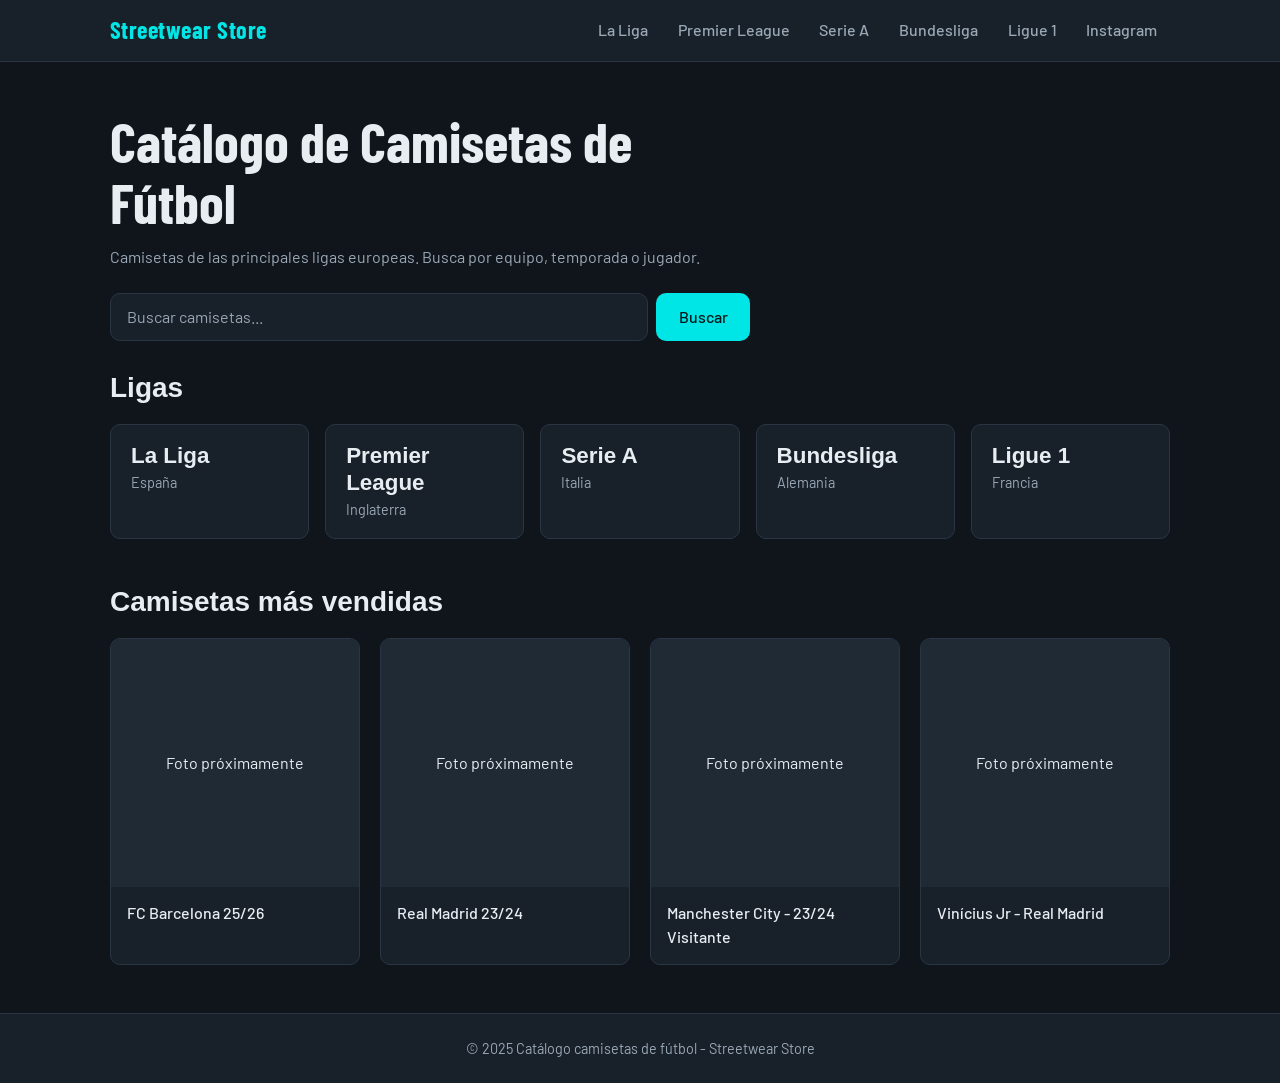
==== commit 69b8a318: "Update index.html" ====
--- a/index.html
+++ b/index.html
@@ -132,6 +132,21 @@
       sinResultados.hidden = visibles > 0;
     }
 
+    function sinFoto(img) {
+      const aviso = document.createElement('div');
+      aviso.className = 'sin-foto';
+      aviso.textContent = 'Foto próximamente';
+      img.replaceWith(aviso);
+    }
+
+    document.querySelectorAll('.camiseta img').forEach(function (img) {
+      if (img.complete && img.naturalWidth === 0) {
+        sinFoto(img);
+      } else {
+        img.addEventListener('error', function () { sinFoto(img); }, { once: true });
+      }
+    });
+
     searchBox.addEventListener('input', buscarCamisetas);
     document.getElementById('busqueda').addEventListener('submit', function (e) {
       e.preventDefault();
--- a/styles.css
+++ b/styles.css
@@ -174,6 +174,7 @@
 }
 
 /* Listado de camisetas */
+#ligas h2,
 #topCamisetas h2 {
   font-size: 1.75rem;
   font-weight: 600;
@@ -272,3 +273,83 @@
     transition: none !important;
   }
 }
+
+/* Páginas de liga */
+nav a[aria-current="page"] {
+  color: var(--acento);
+  background: var(--superficie-2);
+}
+
+.volver {
+  display: inline-block;
+  margin-bottom: 1rem;
+  color: var(--texto-suave);
+  font-size: 0.95rem;
+  transition: color 0.15s;
+}
+
+.volver:hover {
+  color: var(--acento);
+}
+
+.btn-subir {
+  display: block;
+  margin: 2.5rem auto 0;
+  padding: 0.6rem 1.4rem;
+  background: transparent;
+  color: var(--texto);
+  border: 1px solid var(--borde);
+  border-radius: var(--radio);
+  font: inherit;
+  cursor: pointer;
+  transition: border-color 0.15s, color 0.15s;
+}
+
+.btn-subir:hover {
+  border-color: var(--acento);
+  color: var(--acento);
+}
+
+/* Sección de ligas del index */
+#ligas {
+  margin-bottom: 3rem;
+}
+
+.ligas-grid {
+  display: grid;
+  grid-template-columns: repeat(auto-fill, minmax(180px, 1fr));
+  gap: 1rem;
+}
+
+.liga-card {
+  display: flex;
+  flex-direction: column;
+  gap: 0.15rem;
+  padding: 1.1rem 1.25rem;
+  background: var(--superficie);
+  border: 1px solid var(--borde);
+  border-radius: var(--radio);
+  transition: border-color 0.2s, background-color 0.2s;
+}
+
+.liga-card:hover {
+  border-color: var(--acento);
+  background: var(--superficie-2);
+}
+
+.liga-nombre {
+  font-family: var(--fuente-titulo);
+  font-size: 1.4rem;
+  font-weight: 600;
+  line-height: 1.2;
+}
+
+.liga-detalle {
+  color: var(--texto-suave);
+  font-size: 0.9rem;
+}
+
+/* Elemento oculto con el atributo hidden dentro de la rejilla */
+#busqueda[hidden] {
+  display: none;
+}
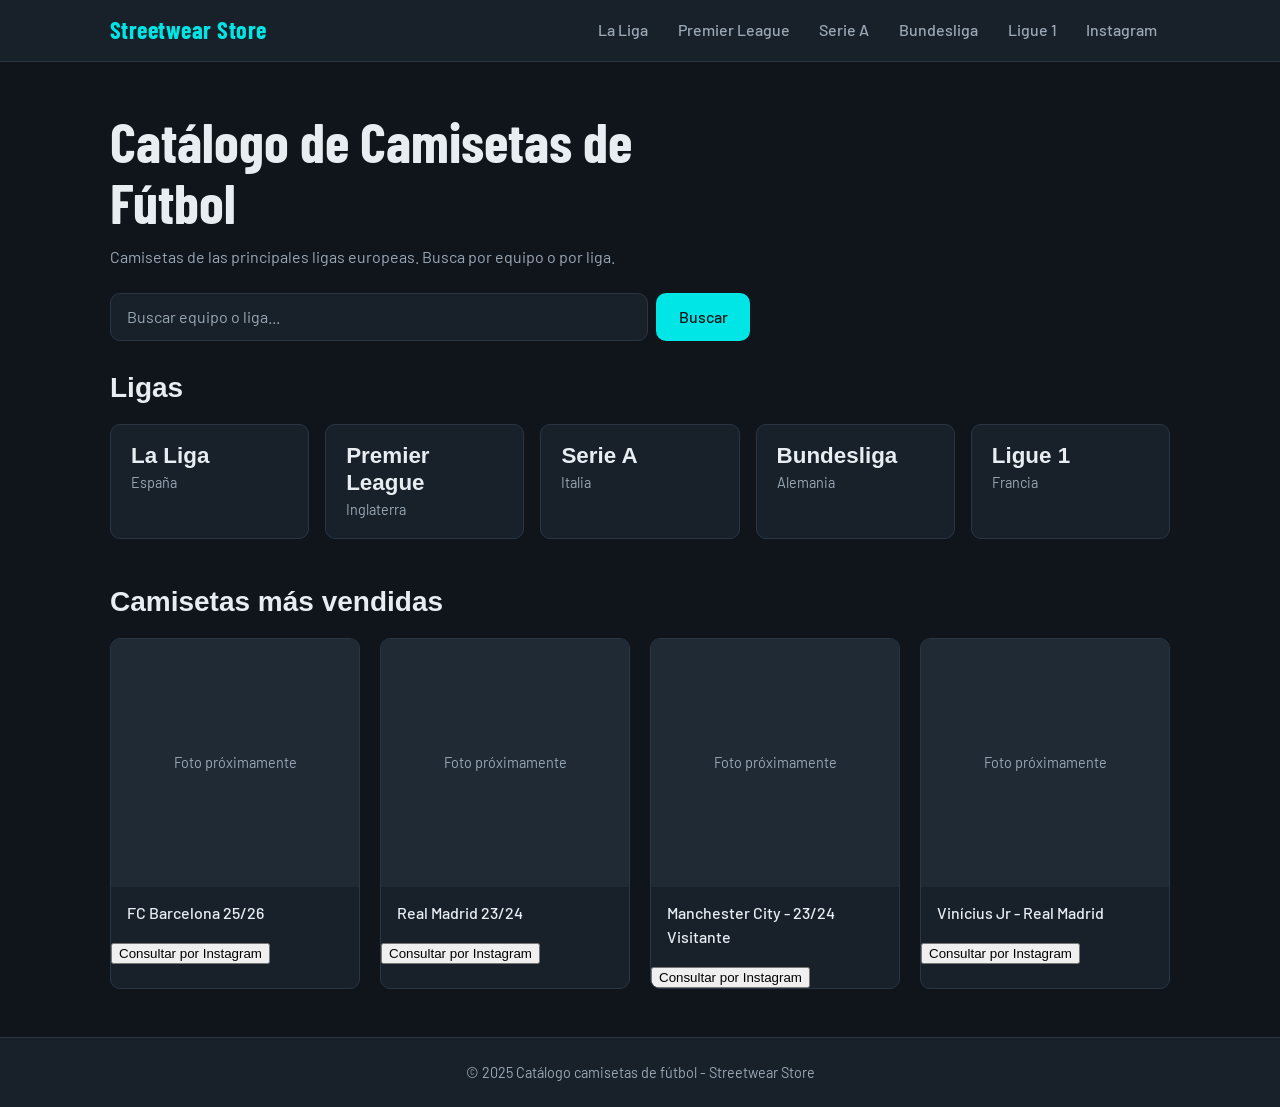
==== commit d1ec9f7e: "Update index.html" ====
--- a/index.html
+++ b/index.html
@@ -34,11 +34,11 @@
   <main>
     <section class="intro">
       <h1>Catálogo de Camisetas de Fútbol</h1>
-      <p>Camisetas de las principales ligas europeas. Busca por equipo, temporada o jugador.</p>
+      <p>Camisetas de las principales ligas europeas. Busca por equipo o por liga.</p>
 
       <form id="busqueda" role="search">
         <label for="searchBox" class="visually-hidden">Buscar camisetas</label>
-        <input type="search" id="searchBox" placeholder="Buscar camisetas..." autocomplete="off">
+        <input type="search" id="searchBox" placeholder="Buscar equipo o liga..." autocomplete="off">
         <button type="submit">Buscar</button>
       </form>
     </section>
@@ -103,9 +103,12 @@
         </article>
       </div>
 
-      <p id="sinResultados" class="sin-resultados" hidden>
-        No hay camisetas que coincidan con tu búsqueda. Prueba con el nombre de otro equipo.
-      </p>
+    </section>
+
+    <section id="resultados" hidden>
+      <h2>Resultados</h2>
+      <div id="listaResultados" class="camisetas-container"></div>
+      <p id="sinResultados" class="sin-resultados" hidden></p>
     </section>
   </main>
 
@@ -113,45 +116,70 @@
     <p>&copy; 2025 Catálogo camisetas de fútbol - Streetwear Store</p>
   </footer>
 
+  <script src="catalogo.js"></script>
   <script>
     const searchBox = document.getElementById('searchBox');
-    const camisetas = document.querySelectorAll('.camiseta');
+    const inicio = [document.getElementById('ligas'), document.getElementById('topCamisetas')];
+    const resultados = document.getElementById('resultados');
+    const listaResultados = document.getElementById('listaResultados');
     const sinResultados = document.getElementById('sinResultados');
+    let datos = null;
 
-    function buscarCamisetas() {
-      const filtro = searchBox.value.trim().toLowerCase();
-      let visibles = 0;
-
-      camisetas.forEach(function (c) {
-        const nombre = c.querySelector('p').textContent.toLowerCase();
-        const coincide = nombre.includes(filtro);
-        c.hidden = !coincide;
-        if (coincide) visibles++;
-      });
-
-      sinResultados.hidden = visibles > 0;
-    }
-
-    function sinFoto(img) {
-      const aviso = document.createElement('div');
-      aviso.className = 'sin-foto';
-      aviso.textContent = 'Foto próximamente';
-      img.replaceWith(aviso);
-    }
-
-    document.querySelectorAll('.camiseta img').forEach(function (img) {
+    // Fotos de respaldo y botón en las tarjetas que ya están en el HTML
+    document.querySelectorAll('#topCamisetas .camiseta').forEach(function (c) {
+      const img = c.querySelector('img');
       if (img.complete && img.naturalWidth === 0) {
         sinFoto(img);
       } else {
         img.addEventListener('error', function () { sinFoto(img); }, { once: true });
       }
+      anadirBoton(c, c.querySelector('p').textContent);
     });
 
-    searchBox.addEventListener('input', buscarCamisetas);
+    function buscar() {
+      const filtro = normalizar(searchBox.value.trim());
+
+      if (filtro === '') {
+        inicio.forEach(function (s) { s.hidden = false; });
+        resultados.hidden = true;
+        return;
+      }
+
+      inicio.forEach(function (s) { s.hidden = true; });
+      resultados.hidden = false;
+      listaResultados.replaceChildren();
+
+      if (!datos) {
+        sinResultados.textContent = 'No se pudo cargar el catálogo. Recarga la página e inténtalo de nuevo.';
+        sinResultados.hidden = false;
+        return;
+      }
+
+      let total = 0;
+      Object.entries(datos).forEach(function ([idLiga, liga]) {
+        const ligaCoincide = normalizar(liga.nombre).includes(filtro);
+        liga.equipos.forEach(function (equipo) {
+          if (ligaCoincide || normalizar(equipo.nombre).includes(filtro)) {
+            listaResultados.appendChild(crearTarjetaEquipo(idLiga, equipo, liga.nombre));
+            total++;
+          }
+        });
+      });
+
+      sinResultados.textContent = 'No hay equipos que coincidan con tu búsqueda. Prueba con el nombre de otro equipo.';
+      sinResultados.hidden = total > 0;
+    }
+
+    searchBox.addEventListener('input', buscar);
     document.getElementById('busqueda').addEventListener('submit', function (e) {
       e.preventDefault();
-      buscarCamisetas();
+      buscar();
     });
+
+    cargarEquipos().then(function (d) {
+      datos = d;
+      if (searchBox.value.trim() !== '') buscar();
+    }).catch(function () {});
   </script>
 </body>
 </html>
--- a/styles.css
+++ b/styles.css
@@ -353,3 +353,11 @@
 #busqueda[hidden] {
   display: none;
 }
+
+/* Marcador cuando falta la foto de una camiseta */
+.sin-foto {
+  padding: 1rem;
+  color: var(--texto-suave);
+  font-size: 0.9rem;
+  text-align: center;
+}
